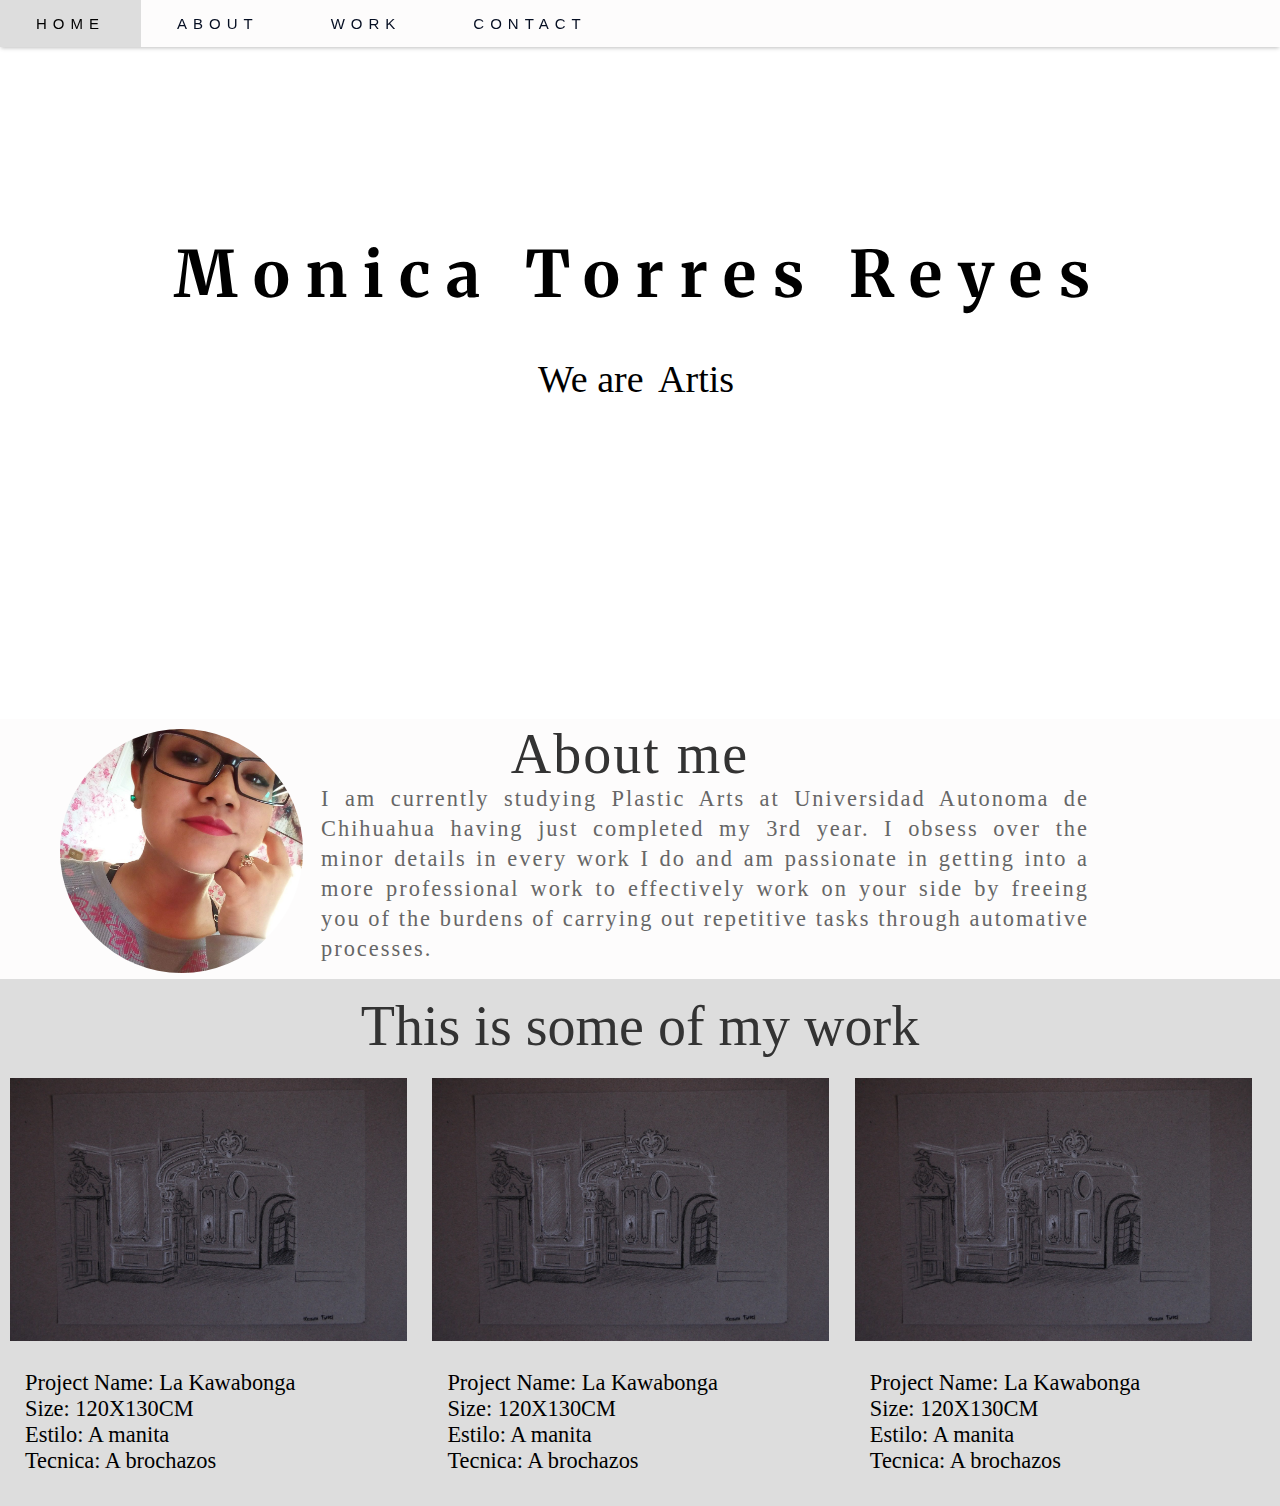
==== index.html @ 69011944 "Add files via upload" ====
<!DOCTYPE html>
<html>
<head>
  <meta charset="UTF-8">
  <title>CSS Grid Website Layout</title>
  <link rel="stylesheet" href="css/style.css">
  <link rel="stylesheet" href="https://cdnjs.cloudflare.com/ajax/libs/font-awesome/4.7.0/css/font-awesome.min.css">
    <link href="https://fonts.googleapis.com/css?family=Merienda" rel="stylesheet">
        
<link href="https://fonts.googleapis.com/css?family=Merriweather" rel="stylesheet">
    
</head>
<body>
  <div class="wrapper">
  	<!-- <div class="logo"><img src="Resources/logo.png"></div>  -->
  	<div class="social">   
      
      <a class="active" href="#home">HOME</a>
      <a href="#About">ABOUT</a>
      <a href="#Work">WORK</a>
      <a href="#Contact">CONTACT</a>
        
        
        
        <!--<a href="#" class="fa fa-facebook"></a>
      	<a href="#" class="fa fa-twitter"></a>
      	<a href="#" class="fa fa-google"></a>
      	<a href="#" class="fa fa-linkedin"></a>
      	<a href="#" class="fa fa-youtube"></a> -->
  	</div>
      
      <div class="banner"> <h1>Monica Torres Reyes</h1>
          
           <div class="textef"><span>We are</span>
<span href="" class="typewrite" data-period="2000" data-type='[ "Artists", "Creators", "People", "The future" ]'>
  <span class="wrap"></span>
  </span>
  </div>
  
  

    <script  src="js/index.js"></script>
          
          
          
          
          
      </div>
      
      <div class="aboutI"> <img class="Mony" src="Resources/ImagenM.jpg"></div>
  	<div class="aboutT"> <div class="headers">About me</div> I am currently studying Plastic Arts at Universidad Autonoma de Chihuahua having just completed my 3rd year. I obsess over the minor details in every work I do and am passionate in getting into a more professional work to effectively work on your side by freeing you of the burdens of carrying out repetitive tasks through automative processes.
  	</div>
      <!--
      <div class="portfolioT"><h2> Portfolio</h2></div>
       <div class="workI"> <img class = "work1" src="work2.jpg"></div>
      <div class="workT"><p>Project Name: La Kawabonga <br/> Size: 120X130CM<br/> Estilo: A manita<br/> Tecnica: A brochazos</p></div>
  	<div class="footer"><h3>Footer</h3></div>  -->
</div>
    
    <div class= "Portfolioo">
    
        <div class= "TitleP">This is some of my work</div>
        <div class="PrimerT"><img src="Resources/Hor1.jpeg">      <p>Project Name: La Kawabonga <br/> Size: 120X130CM<br/> Estilo: A manita<br/> Tecnica: A brochazos</p>     </div>
        
        
        <div class="PrimerT"><img src="Resources/Hor1.jpeg">      <p>Project Name: La Kawabonga <br/> Size: 120X130CM<br/> Estilo: A manita<br/> Tecnica: A brochazos</p>     </div>
        
        
        <div class="PrimerT"><img src="Resources/Hor1.jpeg">      <p>Project Name: La Kawabonga <br/> Size: 120X130CM<br/> Estilo: A manita<br/> Tecnica: A brochazos</p>     </div>
        
    </div>
    
    
    
    
</body>
</html>
---- css/style.css ----
body {
	padding: 0;
	margin: 0;
	font-size: 140%;
}

.wrapper{
    width: 100%;
    background-color: rgba(253, 252, 252, 0.95);
    /* background-color: rgba(248, 244, 244, 0.83); */
    color:#666;
    /*#ECECEC */
}
.logo img{
    padding: 10px 20px;
}
.banner{
    padding: 6em 0 8em 0;
    text-align: center;
    width: 100vw;
    height: 45vh;
    background-image: url("C:/Users/Sandman/Desktop/HTML/CSS Grid Website Starter Files/Resources/mem.png");
    background-repeat: repeat;
    background-size: auto;
    color:#000000;
    background-color:white; 
    
  
	
}
h1{
    display: inline-block;
    margin-top: 100px;
    letter-spacing: 16px;
    font-size: 64px;
	font-family: 'Merriweather', serif;
    text-shadow: 0 2px 4px -1px rgba(0,0,0,0.25);
    

}


.typewrite {
    
    padding-right: 5px;
    padding-left: 5px;
}
.textef {
    text-align: center;
    font-family: Lato;
    font-weight: 500;
    font-size: 38px;
}





/* Navigation BAR*/

.social{
    overflow: hidden;
    position: fixed;
    top:0px;
    width: 100%;
    float:right;
    background-color:rgba(253, 252, 252, 0.95);
    box-shadow: 0 2px 4px -1px rgba(0,0,0,0.25);
    
}

/* Style the links inside the navigation bar */
.social a {
    float: left;
    color: #050e22;
    text-align: center;
    padding: 15px 36px;
    text-decoration: none;
    font-size: 17px;
   
    
    
   font-family: Verdana,sans-serif;
    font-size: 15px;
    letter-spacing: 6px;
    
}

/* Change the color of links on hover */
.social a:hover {
    background-color: #ddd;
    color: black;
}

/* Add a color to the active/current link */
.social a.active {
   ]
    color: white;
}





/*
.fa{
    padding: 10px;
    font-size: 30px;
    width: 20px;
    text-align: center;
    text-decoration: none;
    margin: 10px 2px;
    color: #3E474F;
}
.fa:hover{
    color:#b70202;
    text-decoration: none;
}*/

.headers{
    text-align: center;
    color: #333;
    font-size: 2.5em;
    margin-bottom: 15px;
    margin-top: 10px;
    margin-right: 150px;
    
}

.Mony{
    border-radius: 50%;
    width: 95%;
    margin-left: 60px;
    margin-top: 10px;
   
}
.aboutI{
    align-self:left;
    justify-self:left;
}

img{
    max-width:100%;
}

.aboutT{
    padding-top: 10px;
    padding-bottom: 15px;
    width: 75%;
    margin-left: 65px;
    text-align: justify;
    letter-spacing: 2px;
    line-height: 30px;
   
}

.work1{
    padding-left: 10px;
     width: 95%;
  
}


p{
    text-align: left;
    padding-left: 15px;
    
}

h2{
    text-align: center;
    font-size: 2em;
    
}


.Portfolioo{
  
   background-color: #ddd;
}


 .TitleP {
    color:black;
     text-align: center;
      color: #333;
    font-size: 2.5em;
     padding-top: 15px;
     margin-bottom: 10px;
}

.PrimerT{
    padding: 10px;
    max-width: 31vw;
    display: inline-block;
}



.logo{grid-area:logo; }
.social{grid-area: social;}
.banner{grid-area: banner;}
.aboutI{grid-area: aboutI;}
.aboutT{grid-area: aboutT}
.portfolioT{grid-area: portfolioT;}
.workI{grid-area: workI;}
.workT{grid-area: workT;}
.footer{grid-area: footer;


background-color: #3E474F;
    color:#fff;
    text-align: center;}


.wrapper{
    display: grid;
    grid-template-areas: 
        "logo"
        "social"
        "banner"
        "aboutI"
        "aboutT"
        "portfolioT"
        "workI"
        "workT"
        "footer";
}

@media only screen and (max-width:570px){
    .wrapper{
        grid-template-columns: 20% auto 20% ;
        grid-template-areas: 
        "logo logo logo"
        "social social social"
        "banner banner banner"
        ". aboutI ."
        "aboutT aboutT aboutT"
        ". portfolioT ."
        "workI workT workt"
        "footer footer footer";
    } 
    .Mony{margin: 0;}
}
@media only screen and (min-width:600px){
    .wrapper{
        grid-template-columns: 20% auto 350px;
        grid-template-areas: 
         "logo logo social "
        "banner banner banner"
        "aboutI aboutT aboutT"
        ". portfolioT ."
        "workI workT workT"
        "footer footer footer";
            
    }    
}
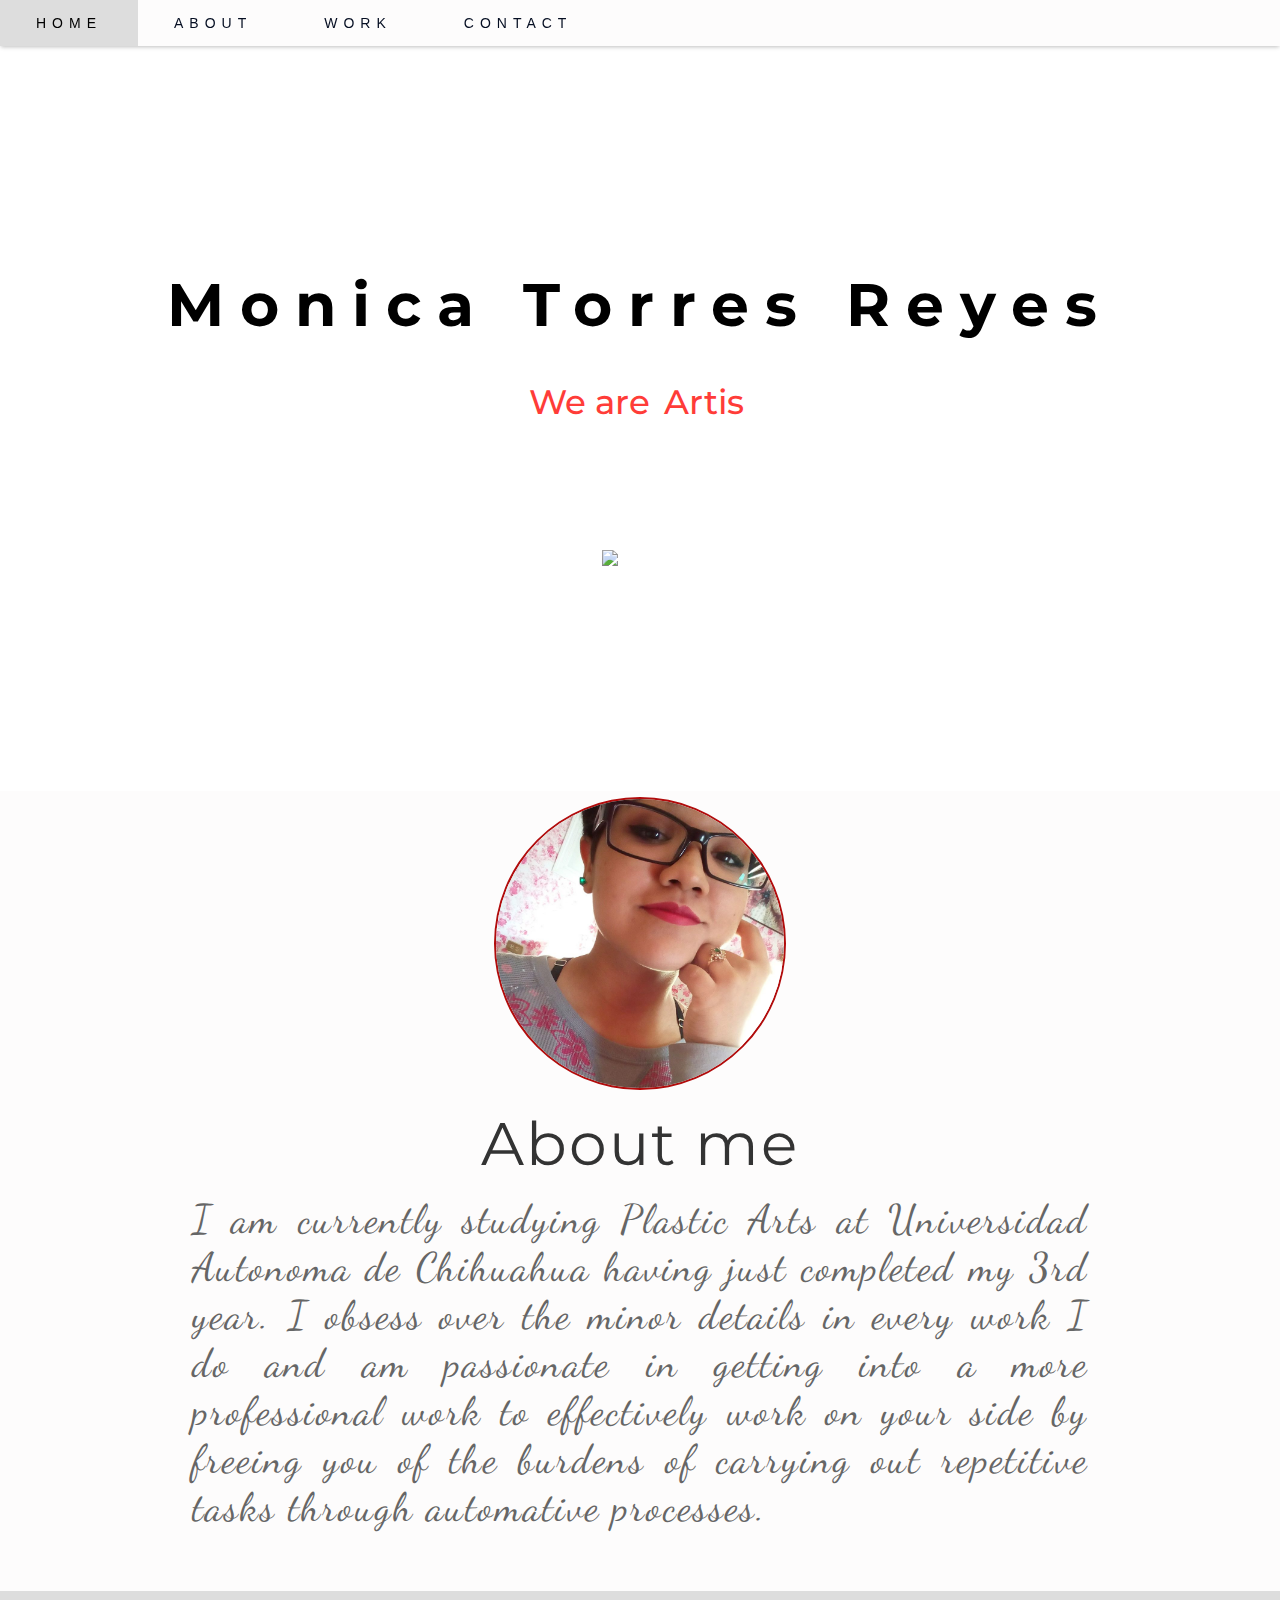
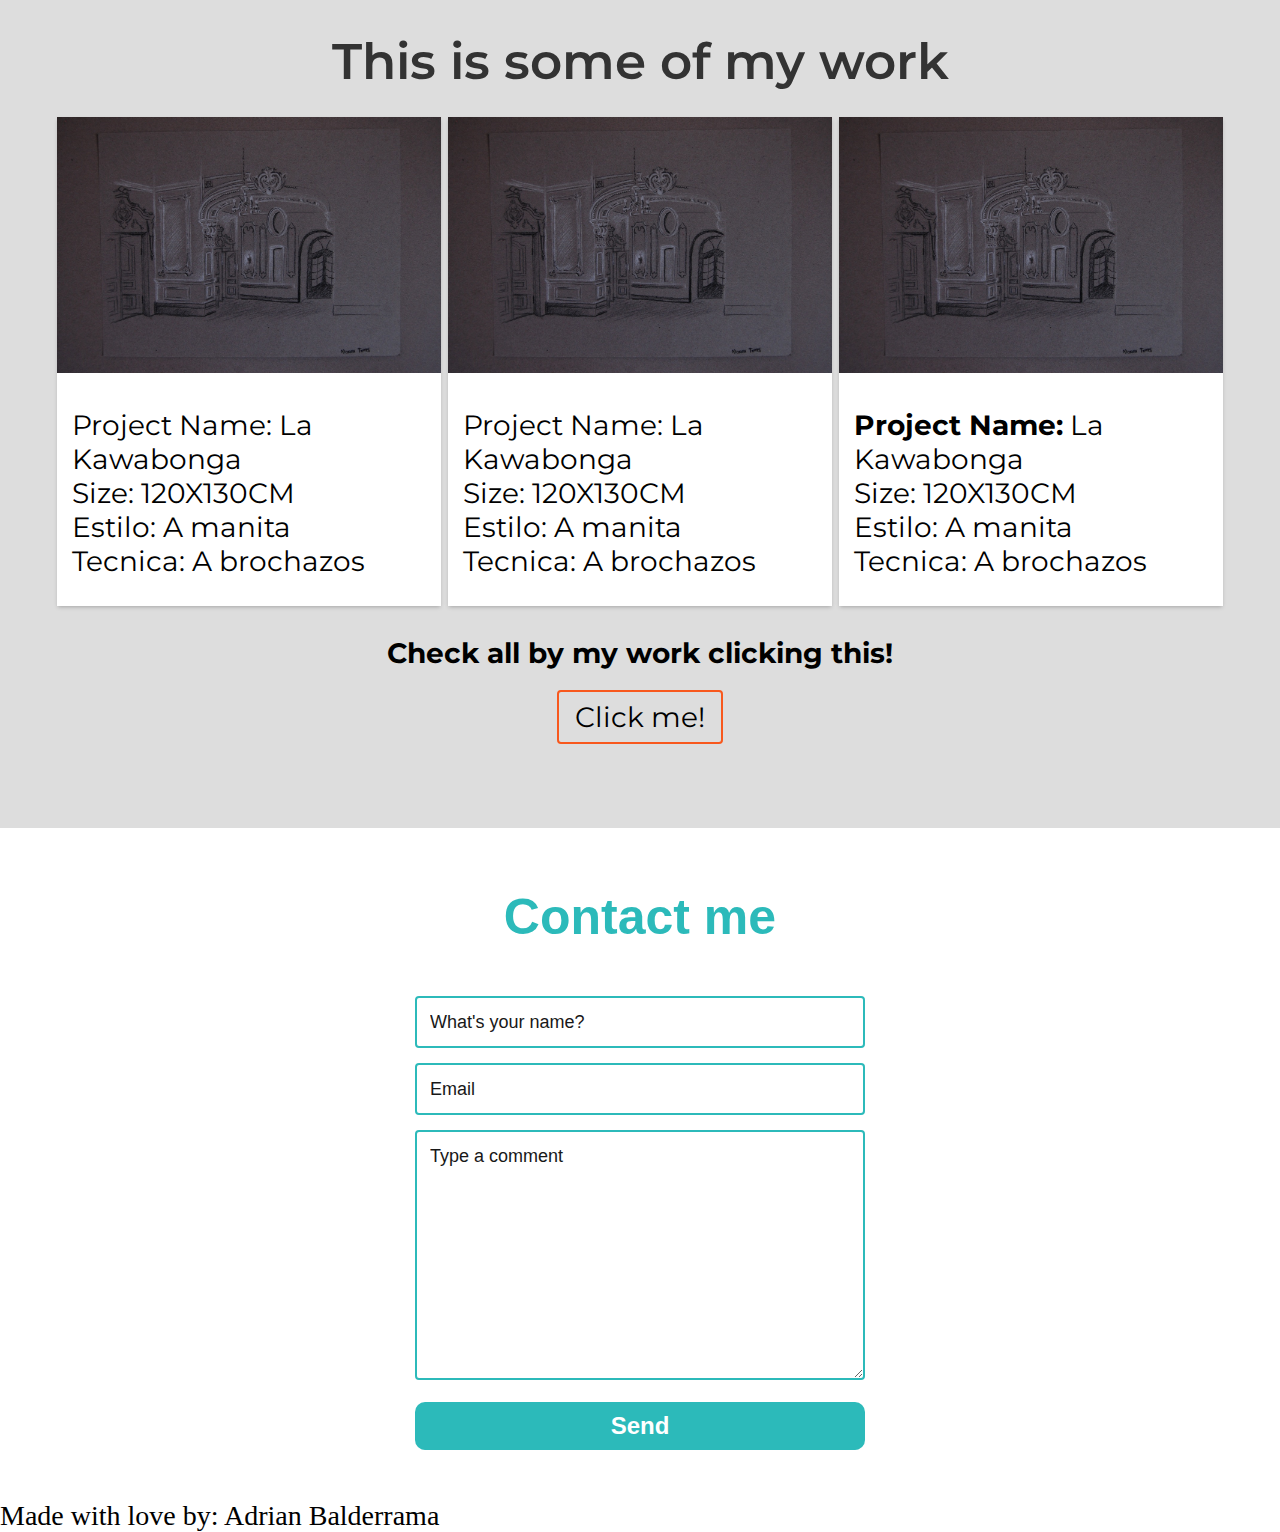
==== commit c4bbde2b: "Add files via upload" ====
--- a/index.html
+++ b/index.html
@@ -2,23 +2,28 @@
 <html>
 <head>
   <meta charset="UTF-8">
+  <meta name="viewport" content="width=device-width, initial-scale=1">
   <title>CSS Grid Website Layout</title>
   <link rel="stylesheet" href="css/style.css">
   <link rel="stylesheet" href="https://cdnjs.cloudflare.com/ajax/libs/font-awesome/4.7.0/css/font-awesome.min.css">
-    <link href="https://fonts.googleapis.com/css?family=Merienda" rel="stylesheet">
-        
-<link href="https://fonts.googleapis.com/css?family=Merriweather" rel="stylesheet">
+  
+    
+    <!-- Fonts -->
+    <link href="https://fonts.googleapis.com/css?family=Dancing+Script|Montserrat" rel="stylesheet">
     
 </head>
 <body>
   <div class="wrapper">
   	<!-- <div class="logo"><img src="Resources/logo.png"></div>  -->
-  	<div class="social">   
+  	<div class="social" >   
       
-      <a class="active" href="#home">HOME</a>
+      <a href="#Home">HOME</a>
       <a href="#About">ABOUT</a>
       <a href="#Work">WORK</a>
       <a href="#Contact">CONTACT</a>
+      
+        
+        
         
         
         
@@ -29,35 +34,32 @@
       	<a href="#" class="fa fa-youtube"></a> -->
   	</div>
       
-      <div class="banner"> <h1>Monica Torres Reyes</h1>
+      <div class="banner" id="Home"> 
+          
+          <h1>Monica Torres Reyes</h1>
           
            <div class="textef"><span>We are</span>
 <span href="" class="typewrite" data-period="2000" data-type='[ "Artists", "Creators", "People", "The future" ]'>
   <span class="wrap"></span>
   </span>
   </div>
-  
-  
 
     <script  src="js/index.js"></script>
           
           
-          
-          
+          <a href="https://www.instagram.com/monyblahblahblah/"><img class ="insticon" src="Resources/InstaIcon.png"></a>          
           
       </div>
       
-      <div class="aboutI"> <img class="Mony" src="Resources/ImagenM.jpg"></div>
+      <div class=About id= "About">
+      <div class="aboutI" i> <img class="Mony" src="Resources/ImagenM.jpg"></div>
   	<div class="aboutT"> <div class="headers">About me</div> I am currently studying Plastic Arts at Universidad Autonoma de Chihuahua having just completed my 3rd year. I obsess over the minor details in every work I do and am passionate in getting into a more professional work to effectively work on your side by freeing you of the burdens of carrying out repetitive tasks through automative processes.
   	</div>
-      <!--
-      <div class="portfolioT"><h2> Portfolio</h2></div>
-       <div class="workI"> <img class = "work1" src="work2.jpg"></div>
-      <div class="workT"><p>Project Name: La Kawabonga <br/> Size: 120X130CM<br/> Estilo: A manita<br/> Tecnica: A brochazos</p></div>
-  	<div class="footer"><h3>Footer</h3></div>  -->
-</div>
-    
-    <div class= "Portfolioo">
+        </div>  
+          
+</div> <!-- END OF WRAPPER -->
+    <!--PORTFOLIO SECTION-->
+    <div class= "Portfolioo" id= Work>
     
         <div class= "TitleP">This is some of my work</div>
         <div class="PrimerT"><img src="Resources/Hor1.jpeg">      <p>Project Name: La Kawabonga <br/> Size: 120X130CM<br/> Estilo: A manita<br/> Tecnica: A brochazos</p>     </div>
@@ -66,12 +68,30 @@
         <div class="PrimerT"><img src="Resources/Hor1.jpeg">      <p>Project Name: La Kawabonga <br/> Size: 120X130CM<br/> Estilo: A manita<br/> Tecnica: A brochazos</p>     </div>
         
         
-        <div class="PrimerT"><img src="Resources/Hor1.jpeg">      <p>Project Name: La Kawabonga <br/> Size: 120X130CM<br/> Estilo: A manita<br/> Tecnica: A brochazos</p>     </div>
+        <div class="PrimerT"><img src="Resources/Hor1.jpeg">      <p><strong>Project Name:</strong> La Kawabonga <br/> Size: 120X130CM<br/> Estilo: A manita<br/> Tecnica: A brochazos</p>     </div>
+        
+        <div class="See"> <strong>Check all by my work clicking this!</strong></div>
+        <a class="button1">Click me!</a>
+        <br><br><br>
         
     </div>
     
+   
+    <!-- END OF PORTFOLIO SECTION -->
     
+    <!-- CONTACT SECTION -->
+    <section id= "Contact">
+    <h3>Contact me</h3>
+<form action="mailto:mail@mail.com" method="GET" enctype="text/plain" style="max-width:450px; margin:50px auto;"><input name="name" type="text" class="f-input" placeholder="What's your name?">     <input name="email" type="text" class="f-input" placeholder="Email">  <textarea name="text" class="f-input" placeholder="Type a comment "></textarea>
+<button type="button" value="Send">Send</button>
+</form>
+    </section>
+    
+    <!-- END OF CONTACT SECTION-->
     
     
 </body>
+    
+    <footer> Made with love by: Adrian Balderrama </footer>
+    
 </html>--- a/css/style.css
+++ b/css/style.css
@@ -1,11 +1,18 @@
+html {
+  font-size: 20px;
+    height: 100%;
+    width: 100%;
+}
+
 body {
 	padding: 0;
 	margin: 0;
 	font-size: 140%;
+  
 }
 
 .wrapper{
-    width: 100%;
+    max-width: 100%;
     background-color: rgba(253, 252, 252, 0.95);
     /* background-color: rgba(248, 244, 244, 0.83); */
     color:#666;
@@ -14,11 +21,32 @@
 .logo img{
     padding: 10px 20px;
 }
+
+
+/*Insta Icon */
+.insticon{
+    max-width:5%;
+    min-width: 77px;
+    color: black;
+    margin-top: 10%;
+}
+
+
+
+
+
+
+
+/*Insta Icon End*/
+
+
+
 .banner{
+    
     padding: 6em 0 8em 0;
     text-align: center;
-    width: 100vw;
-    height: 45vh;
+    max-width: 100%;
+    height: 50%;
     background-image: url("C:/Users/Sandman/Desktop/HTML/CSS Grid Website Starter Files/Resources/mem.png");
     background-repeat: repeat;
     background-size: auto;
@@ -28,20 +56,23 @@
   
 	
 }
+
+
+
 h1{
     display: inline-block;
     margin-top: 100px;
     letter-spacing: 16px;
-    font-size: 64px;
-	font-family: 'Merriweather', serif;
+    font-size: 3rem;
+	font-family: 'Montserrat', sans-serif;
     text-shadow: 0 2px 4px -1px rgba(0,0,0,0.25);
-    
-
-}
-
+    color: black;
+    
+
+}
 
 .typewrite {
-    
+    font-family: 'Montserrat', sans-serif;
     padding-right: 5px;
     padding-left: 5px;
 }
@@ -49,7 +80,9 @@
     text-align: center;
     font-family: Lato;
     font-weight: 500;
-    font-size: 38px;
+    font-size: 1.2em;
+    color: #FF3C38;
+    font-family: 'Montserrat', sans-serif;
 }
 
 
@@ -57,11 +90,15 @@
 
 
 /* Navigation BAR*/
+
+
+
 
 .social{
     overflow: hidden;
     position: fixed;
     top:0px;
+    max-height: 50px;
     width: 100%;
     float:right;
     background-color:rgba(253, 252, 252, 0.95);
@@ -76,12 +113,12 @@
     text-align: center;
     padding: 15px 36px;
     text-decoration: none;
-    font-size: 17px;
+    font-size: 1rem;
    
     
     
    font-family: Verdana,sans-serif;
-    font-size: 15px;
+    font-size: 0.7rem;
     letter-spacing: 6px;
     
 }
@@ -93,10 +130,7 @@
 }
 
 /* Add a color to the active/current link */
-.social a.active {
-   ]
-    color: white;
-}
+
 
 
 
@@ -117,40 +151,65 @@
     text-decoration: none;
 }*/
 
-.headers{
-    text-align: center;
-    color: #333;
-    font-size: 2.5em;
-    margin-bottom: 15px;
-    margin-top: 10px;
-    margin-right: 150px;
-    
+
+/* NAV BAR ENDS*/
+
+
+
+
+
+
+
+
+.About{
+    height: 70%;
+    width: 100%;
+    text-align: center;
+    display: block;
 }
 
 .Mony{
     border-radius: 50%;
-    width: 95%;
-    margin-left: 60px;
-    margin-top: 10px;
-   
-}
+    border: 2px solid;
+    border-color: #b10c0c;
+    max-width: 30%;
+    min-width: 200px;
+  
+}
+
+
 .aboutI{
     align-self:left;
     justify-self:left;
+    display: inline-block;
+    
 }
 
 img{
     max-width:100%;
 }
 
+.headers{
+    text-align: center;
+    color: #333;
+    font-size: 3rem;
+    margin-bottom: 15px;
+    margin-top: 10px;
+    font-family: 'Montserrat', sans-serif;
+    
+}
+
+
 .aboutT{
-    padding-top: 10px;
-    padding-bottom: 15px;
-    width: 75%;
-    margin-left: 65px;
+    
+    
+    max-width: 70%;
     text-align: justify;
     letter-spacing: 2px;
-    line-height: 30px;
+    font-size: 2rem;
+    display: inline-block;
+    margin-bottom: 60px;
+    font-family: 'Dancing Script', cursive;
    
 }
 
@@ -164,47 +223,179 @@
 p{
     text-align: left;
     padding-left: 15px;
-    
-}
+    font-family: 'Montserrat', sans-serif;
+    
+}
+
+
+
+
+/* Button effect */
+
+.See{
+     margin-top:30px;
+     text-align: center;
+    font-family: 'Montserrat', sans-serif;
+}
+
+.button1 {
+    display: inline-block;
+  padding: 8px 16px;
+  border-radius: 4px;
+  cursor: pointer;
+  border: 2px solid #f8581d;
+  color: #000000; 
+  margin-bottom: 100px;
+    margin:20px auto;
+    font-family: 'Montserrat', sans-serif;
+    
+}
+
+
+
+
+
+.button1:hover {
+  background-position: 0;
+  font-size: 1.5rem;
+
+  color: orangeRed; /*For IE*/
+}
+
+
+
+
+
+
+/*End of Button efect*/
+
+
+
+
+
+
 
 h2{
     text-align: center;
-    font-size: 2em;
+    font-size: 2rem;
+    
     
 }
 
 
 .Portfolioo{
+   width: 100%;
+   text-align: center;
+   background-color: #ddd;
+    
+}
+
+
+ .TitleP {
+     color:black;
+     text-align: center;
+     color: #333;
+     font-size: 2.5rem;
+     padding-top: 40px;
+     margin-bottom: 25px;
+     font-family: 'Montserrat', sans-serif;
+     font-weight: 600;
+     display: block;
+     
+}
+
+.PrimerT{
+    padding: 0px;
+    max-width: 30%;
+    box-shadow: 0 2px 4px -1px rgba(0,0,0,0.25);
+    background-color: white;
+    display: inline-block;
+    margin:auto;
+    min-width: 300px;
+}
+
+
+/* CONTACT FORM*/
+
+
+h3 {
+  font-size:2.5rem;
+  color: #2cbaba;
+  padding-top:10px;
+  text-align: center;
+  font-family: Helvetica, Arial, sans-serif;
+}
+
+
+.f-input::placeholder {
+  color:black;
+  opacity:0.9;
+}
+
+.f-input {
+  background-color: transparent;
+  border:2px solid #2cbaba;
+  transition: all 0.3s;
+  padding: 13px;
+  margin-bottom: 15px;
+  width:100%;
+  box-sizing: border-box;
+   color:black;
+  font-family: Helvetica, Arial, sans-serif;
+  font-weight:500;
+  font-size: 18px;
+  border-radius: 4px;
+  line-height: 22px;
+  text-align:left;
+}
+
+.f-input:focus { 
+  border:2px solid #3a3939; }
+
+textarea {
+  height: 250px;
+  line-height: 150%;
+  resize:vertical;
+}
+
+button {
+  max-width:450px;
+   font-family: Arial, Helvetica, sans-serif;
+  width: 100%;
+  background:#2cbaba;
+  border-radius:10px;
+  border:0;
+  cursor:pointer;
+  color:white;
+  font-size:24px;
+  padding-top:10px;
+  padding-bottom:10px;
+text-align:center;
+  transition: all 0.3s;
+  font-weight:600; 
+}
+button:hover {
   
-   background-color: #ddd;
-}
-
-
- .TitleP {
-    color:black;
-     text-align: center;
-      color: #333;
-    font-size: 2.5em;
-     padding-top: 15px;
-     margin-bottom: 10px;
-}
-
-.PrimerT{
-    padding: 10px;
-    max-width: 31vw;
-    display: inline-block;
-}
-
-
-
+ background:#f70bb7; 
+}
+
+
+
+
+/* END OF CONTACT FORM CSS*/
+
+
+
+.banner{grid-area: banner;}
 .logo{grid-area:logo; }
 .social{grid-area: social;}
 .banner{grid-area: banner;}
+.About{grid-area: About;}
+/*.aboutI{grid-area: aboutI;}*/
+/*.aboutT{grid-area: aboutT}*/
+.Portfolioo{grid-area:Portfolioo;}
 .aboutI{grid-area: aboutI;}
-.aboutT{grid-area: aboutT}
-.portfolioT{grid-area: portfolioT;}
-.workI{grid-area: workI;}
-.workT{grid-area: workT;}
+.aboutT{grid-area: aboutT;}
 .footer{grid-area: footer;
 
 
@@ -216,42 +407,83 @@
 .wrapper{
     display: grid;
     grid-template-areas: 
-        "logo"
         "social"
         "banner"
+        "About"
         "aboutI"
         "aboutT"
-        "portfolioT"
-        "workI"
-        "workT"
+       /* "aboutI"*/
+      /*  "aboutT"*/
+        "Portfolioo"
         "footer";
 }
 
-@media only screen and (max-width:570px){
+@media only screen and (max-width:580px){
     .wrapper{
         grid-template-columns: 20% auto 20% ;
         grid-template-areas: 
-        "logo logo logo"
         "social social social"
         "banner banner banner"
-        ". aboutI ."
-        "aboutT aboutT aboutT"
-        ". portfolioT ."
-        "workI workT workt"
+        "About About About"
+        /*   ". aboutI ."
+        "aboutT aboutT aboutT"*/
+        "aboutI aboutI aboutT"
+        ". Portfolioo."
         "footer footer footer";
     } 
-    .Mony{margin: 0;}
-}
+    
+    
+    
+    .social a {
+    
+    padding: 15px 4px;
+    
+    
+   
+   
+    
+    
+    
+}
+    
+    
+   .aboutT{
+    
+    
+    max-width: 70%;
+    text-align: center;
+    letter-spacing: 1px;
+    font-size: 1.1rem;
+    
+    display: inline-block;
+    margin-bottom: 60px;
+    font-family: 'Dancing Script', cursive;
+   
+}
+ 
+    
+    .PrimerT{
+        margin-top:1em;
+        font-size: 1rem;
+    }
+    
+}
+
 @media only screen and (min-width:600px){
     .wrapper{
-        grid-template-columns: 20% auto 350px;
+        grid-template-columns: 20% auto 20%;
         grid-template-areas: 
-         "logo logo social "
+        "social social social "
         "banner banner banner"
-        "aboutI aboutT aboutT"
-        ". portfolioT ."
-        "workI workT workT"
+        "About About About"
+        ".  Portfolioo . "
         "footer footer footer";
             
     }    
 } 
+/*MODIFIED THING:
+
+"aboutI aboutT aboutT" NOW about about about
+
+
+*/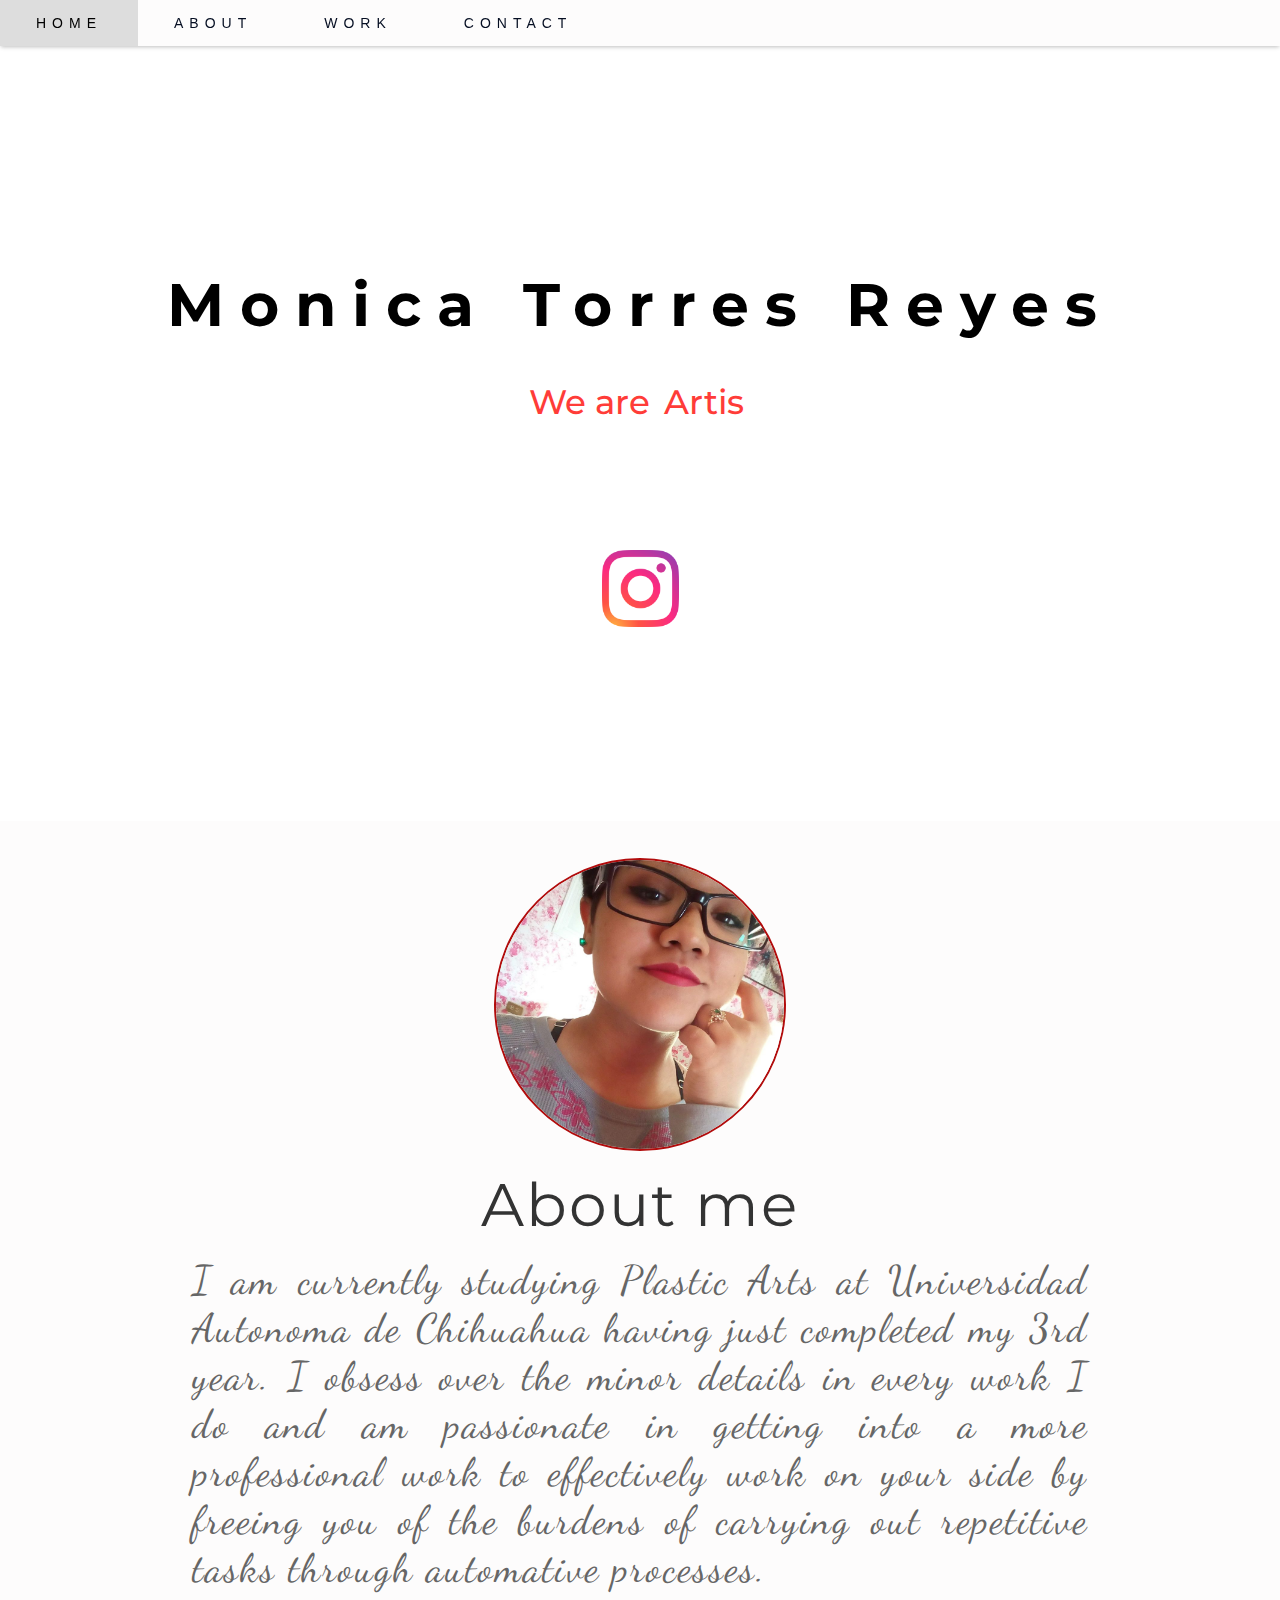
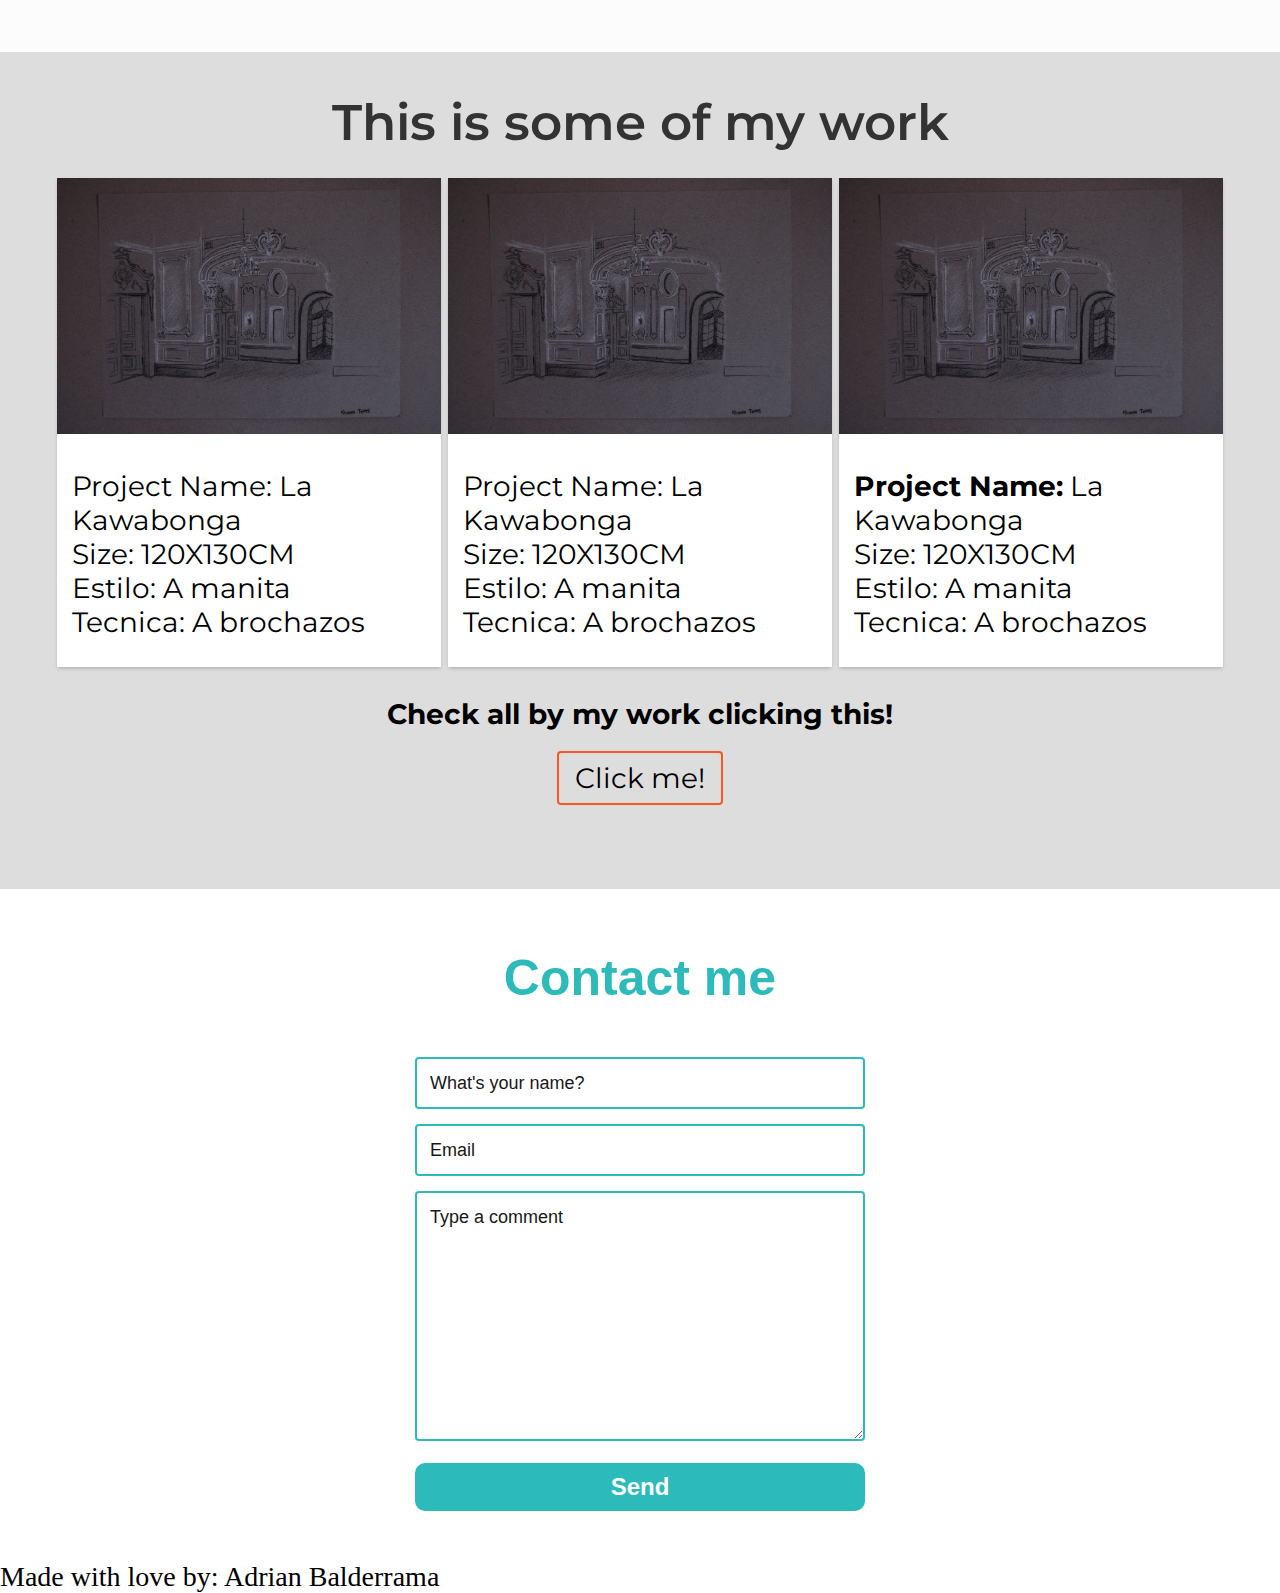
==== commit 5643cd46: "Update index.html" ====
--- a/index.html
+++ b/index.html
@@ -25,7 +25,7 @@
         
         
         
-        
+     
         
         <!--<a href="#" class="fa fa-facebook"></a>
       	<a href="#" class="fa fa-twitter"></a>
@@ -47,7 +47,7 @@
     <script  src="js/index.js"></script>
           
           
-          <a href="https://www.instagram.com/monyblahblahblah/"><img class ="insticon" src="Resources/InstaIcon.png"></a>          
+          <a href="https://www.instagram.com/monyblahblahblah/"><img class ="insticon" src="InstaIcon.png"></a>          
           
       </div>
       
@@ -94,4 +94,4 @@
     
     <footer> Made with love by: Adrian Balderrama </footer>
     
-</html>+</html>
--- a/css/style.css
+++ b/css/style.css
@@ -47,7 +47,7 @@
     text-align: center;
     max-width: 100%;
     height: 50%;
-    background-image: url("C:/Users/Sandman/Desktop/HTML/CSS Grid Website Starter Files/Resources/mem.png");
+    background-image: url("Resources/mem.png");
     background-repeat: repeat;
     background-size: auto;
     color:#000000;
@@ -486,4 +486,4 @@
 "aboutI aboutT aboutT" NOW about about about
 
 
-*/+*/
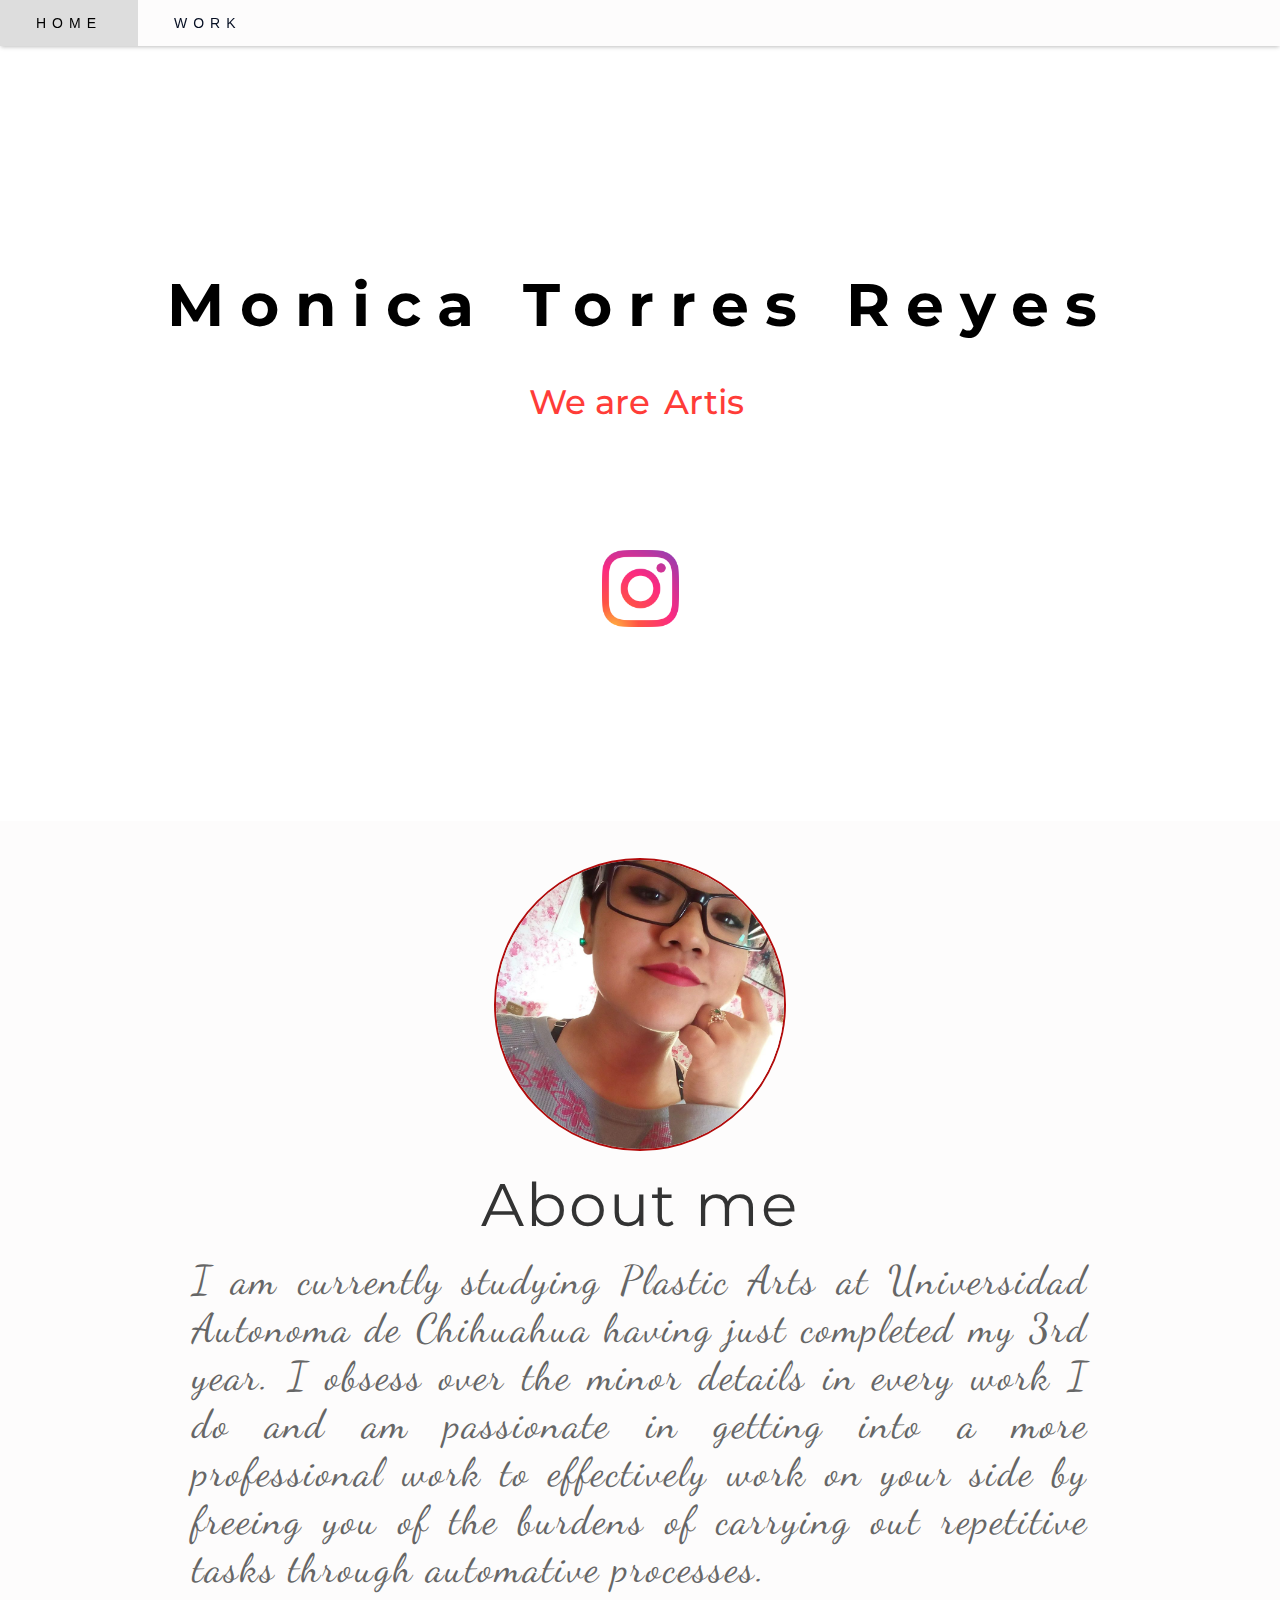
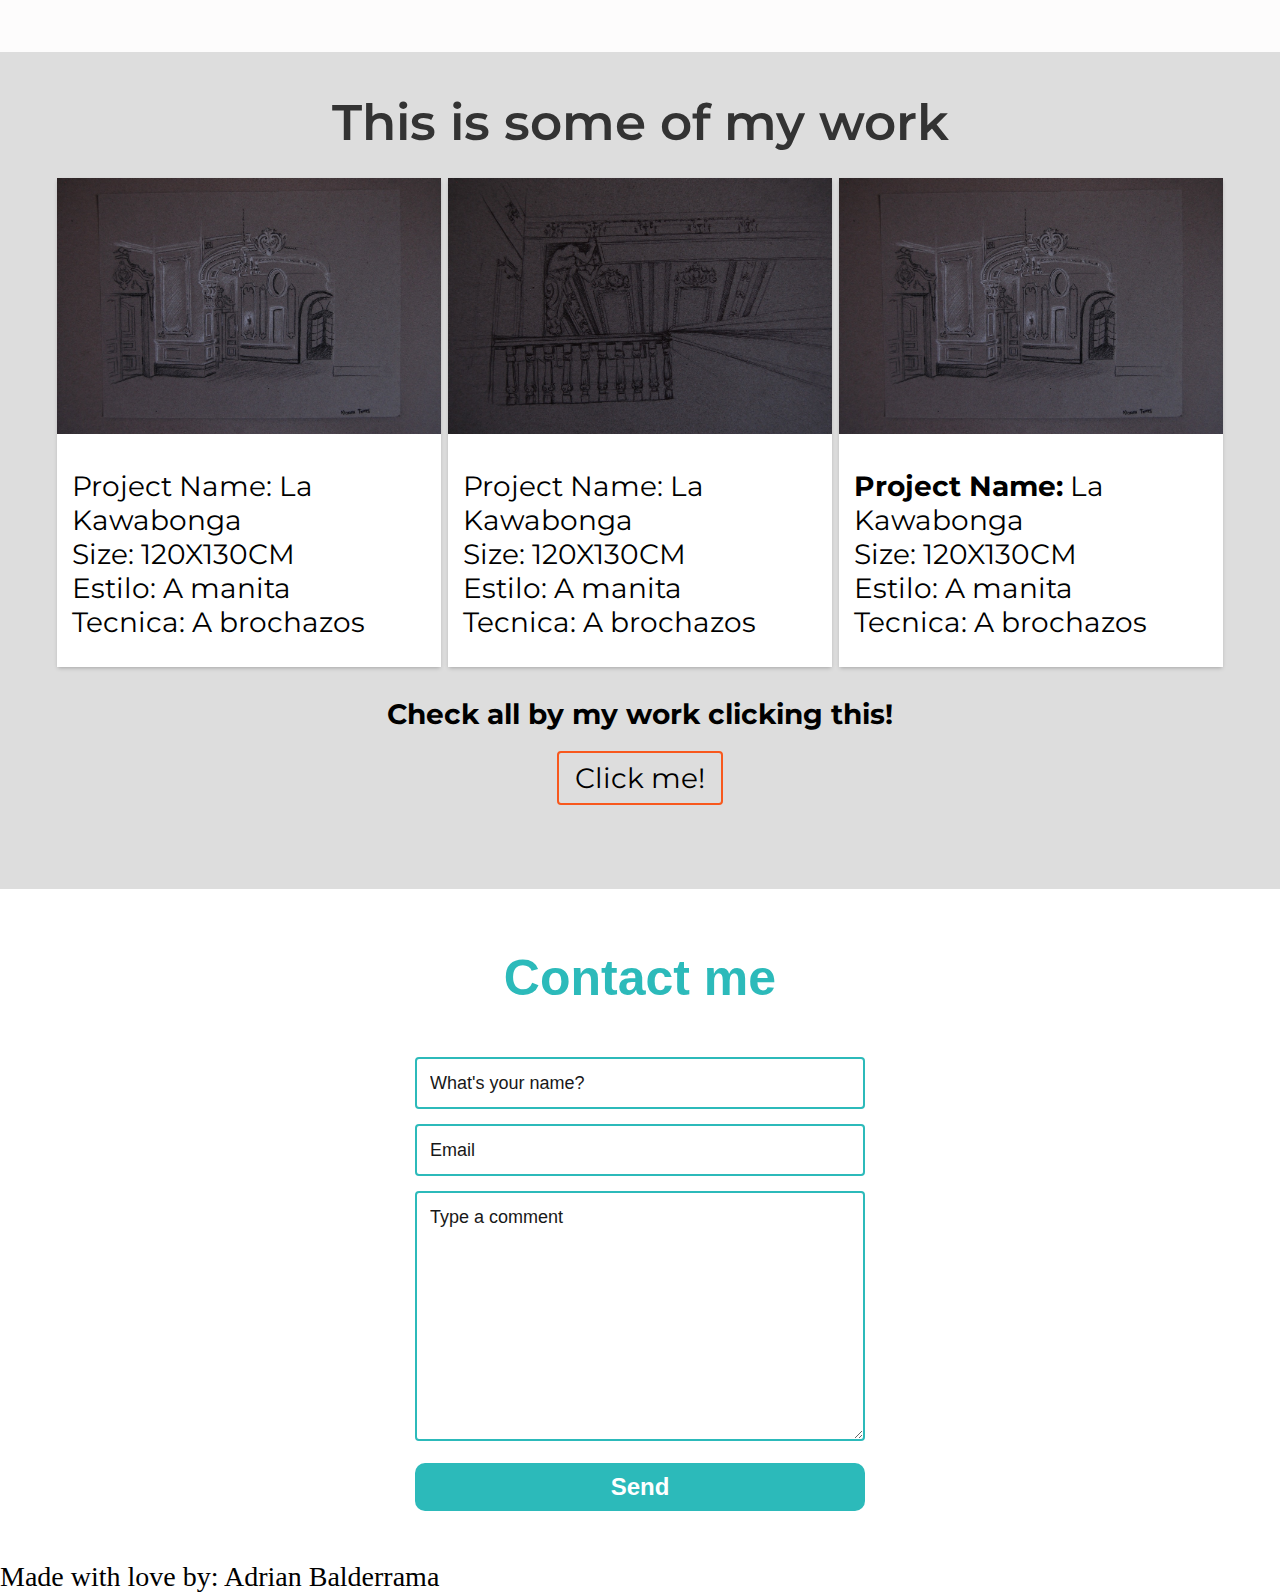
==== commit cbaf6c95: "Add files via upload" ====
--- a/index.html
+++ b/index.html
@@ -3,13 +3,18 @@
 <head>
   <meta charset="UTF-8">
   <meta name="viewport" content="width=device-width, initial-scale=1">
-  <title>CSS Grid Website Layout</title>
+  <title>Monica Torres Artist Website</title>
   <link rel="stylesheet" href="css/style.css">
   <link rel="stylesheet" href="https://cdnjs.cloudflare.com/ajax/libs/font-awesome/4.7.0/css/font-awesome.min.css">
   
     
     <!-- Fonts -->
     <link href="https://fonts.googleapis.com/css?family=Dancing+Script|Montserrat" rel="stylesheet">
+    
+    
+    <!--fancybox -->
+    <link rel="stylesheet" type="text/css" href="fancybox-master/dist/jquery.fancybox.min.css">
+    
     
 </head>
 <body>
@@ -18,14 +23,13 @@
   	<div class="social" >   
       
       <a href="#Home">HOME</a>
-      <a href="#About">ABOUT</a>
-      <a href="#Work">WORK</a>
-      <a href="#Contact">CONTACT</a>
+      <a href="C:/Users/Sandman/Desktop/HTML/css-column-image-grid/index.html">WORK</a>
+     
       
         
         
         
-     
+        
         
         <!--<a href="#" class="fa fa-facebook"></a>
       	<a href="#" class="fa fa-twitter"></a>
@@ -47,7 +51,7 @@
     <script  src="js/index.js"></script>
           
           
-          <a href="https://www.instagram.com/monyblahblahblah/"><img class ="insticon" src="InstaIcon.png"></a>          
+          <a href="https://www.instagram.com/monyblahblahblah/"><img class ="insticon" src="Resources/InstaIcon.png"></a>          
           
       </div>
       
@@ -62,13 +66,13 @@
     <div class= "Portfolioo" id= Work>
     
         <div class= "TitleP">This is some of my work</div>
-        <div class="PrimerT"><img src="Resources/Hor1.jpeg">      <p>Project Name: La Kawabonga <br/> Size: 120X130CM<br/> Estilo: A manita<br/> Tecnica: A brochazos</p>     </div>
+        <div class="PrimerT"><a data-fancybox="gallery" href="Resources/Hor1.jpeg"><img src="Resources/Hor1.jpeg"></a><p>Project Name: La Kawabonga <br/> Size: 120X130CM<br/> Estilo: A manita<br/> Tecnica: A brochazos</p>     </div>
         
         
-        <div class="PrimerT"><img src="Resources/Hor1.jpeg">      <p>Project Name: La Kawabonga <br/> Size: 120X130CM<br/> Estilo: A manita<br/> Tecnica: A brochazos</p>     </div>
+        <div class="PrimerT"><a data-fancybox="gallery" href="Resources/Hor2.jpeg"><img src="Resources/Hor2.jpeg"> </a><p>Project Name: La Kawabonga <br/> Size: 120X130CM<br/> Estilo: A manita<br/> Tecnica: A brochazos</p>     </div>
         
         
-        <div class="PrimerT"><img src="Resources/Hor1.jpeg">      <p><strong>Project Name:</strong> La Kawabonga <br/> Size: 120X130CM<br/> Estilo: A manita<br/> Tecnica: A brochazos</p>     </div>
+        <div class="PrimerT"><a data-fancybox="gallery" href="Resources/Hor1.jpeg"><img src="Resources/Hor1.jpeg"> </a>  <p><strong>Project Name:</strong> La Kawabonga <br/> Size: 120X130CM<br/> Estilo: A manita<br/> Tecnica: A brochazos</p>     </div>
         
         <div class="See"> <strong>Check all by my work clicking this!</strong></div>
         <a class="button1">Click me!</a>
@@ -89,9 +93,14 @@
     
     <!-- END OF CONTACT SECTION-->
     
+    <!-- FANCY BOX JS-->
+    
+    <script src="https://code.jquery.com/jquery-3.2.1.min.js"></script>
+	<script src="fancybox-master/dist/jquery.fancybox.min.js"></script>
+    
+    
     
 </body>
-    
     <footer> Made with love by: Adrian Balderrama </footer>
     
-</html>
+</html>--- a/css/style.css
+++ b/css/style.css
@@ -32,10 +32,18 @@
 }
 
 
-
-
-
-
+/* IN CASE OF NOT NEEDED DELETE
+.PrimerT {
+    transition:transform 0.25s ease;
+}
+
+.PrimerT:hover {
+    -webkit-transform:scale(1.5);
+    transform:scale(1.5);
+}
+
+
+*/
 
 /*Insta Icon End*/
 
@@ -47,7 +55,7 @@
     text-align: center;
     max-width: 100%;
     height: 50%;
-    background-image: url("Resources/mem.png");
+    background-image: url("C:/Users/Sandman/Desktop/HTML/CSS Grid Website Starter Files/Resources/mem.png");
     background-repeat: repeat;
     background-size: auto;
     color:#000000;
@@ -113,11 +121,7 @@
     text-align: center;
     padding: 15px 36px;
     text-decoration: none;
-    font-size: 1rem;
-   
-    
-    
-   font-family: Verdana,sans-serif;
+    font-family: Verdana,sans-serif;
     font-size: 0.7rem;
     letter-spacing: 6px;
     
@@ -129,33 +133,9 @@
     color: black;
 }
 
-/* Add a color to the active/current link */
-
-
-
-
-
-
-/*
-.fa{
-    padding: 10px;
-    font-size: 30px;
-    width: 20px;
-    text-align: center;
-    text-decoration: none;
-    margin: 10px 2px;
-    color: #3E474F;
-}
-.fa:hover{
-    color:#b70202;
-    text-decoration: none;
-}*/
 
 
 /* NAV BAR ENDS*/
-
-
-
 
 
 
@@ -486,4 +466,4 @@
 "aboutI aboutT aboutT" NOW about about about
 
 
-*/
+*/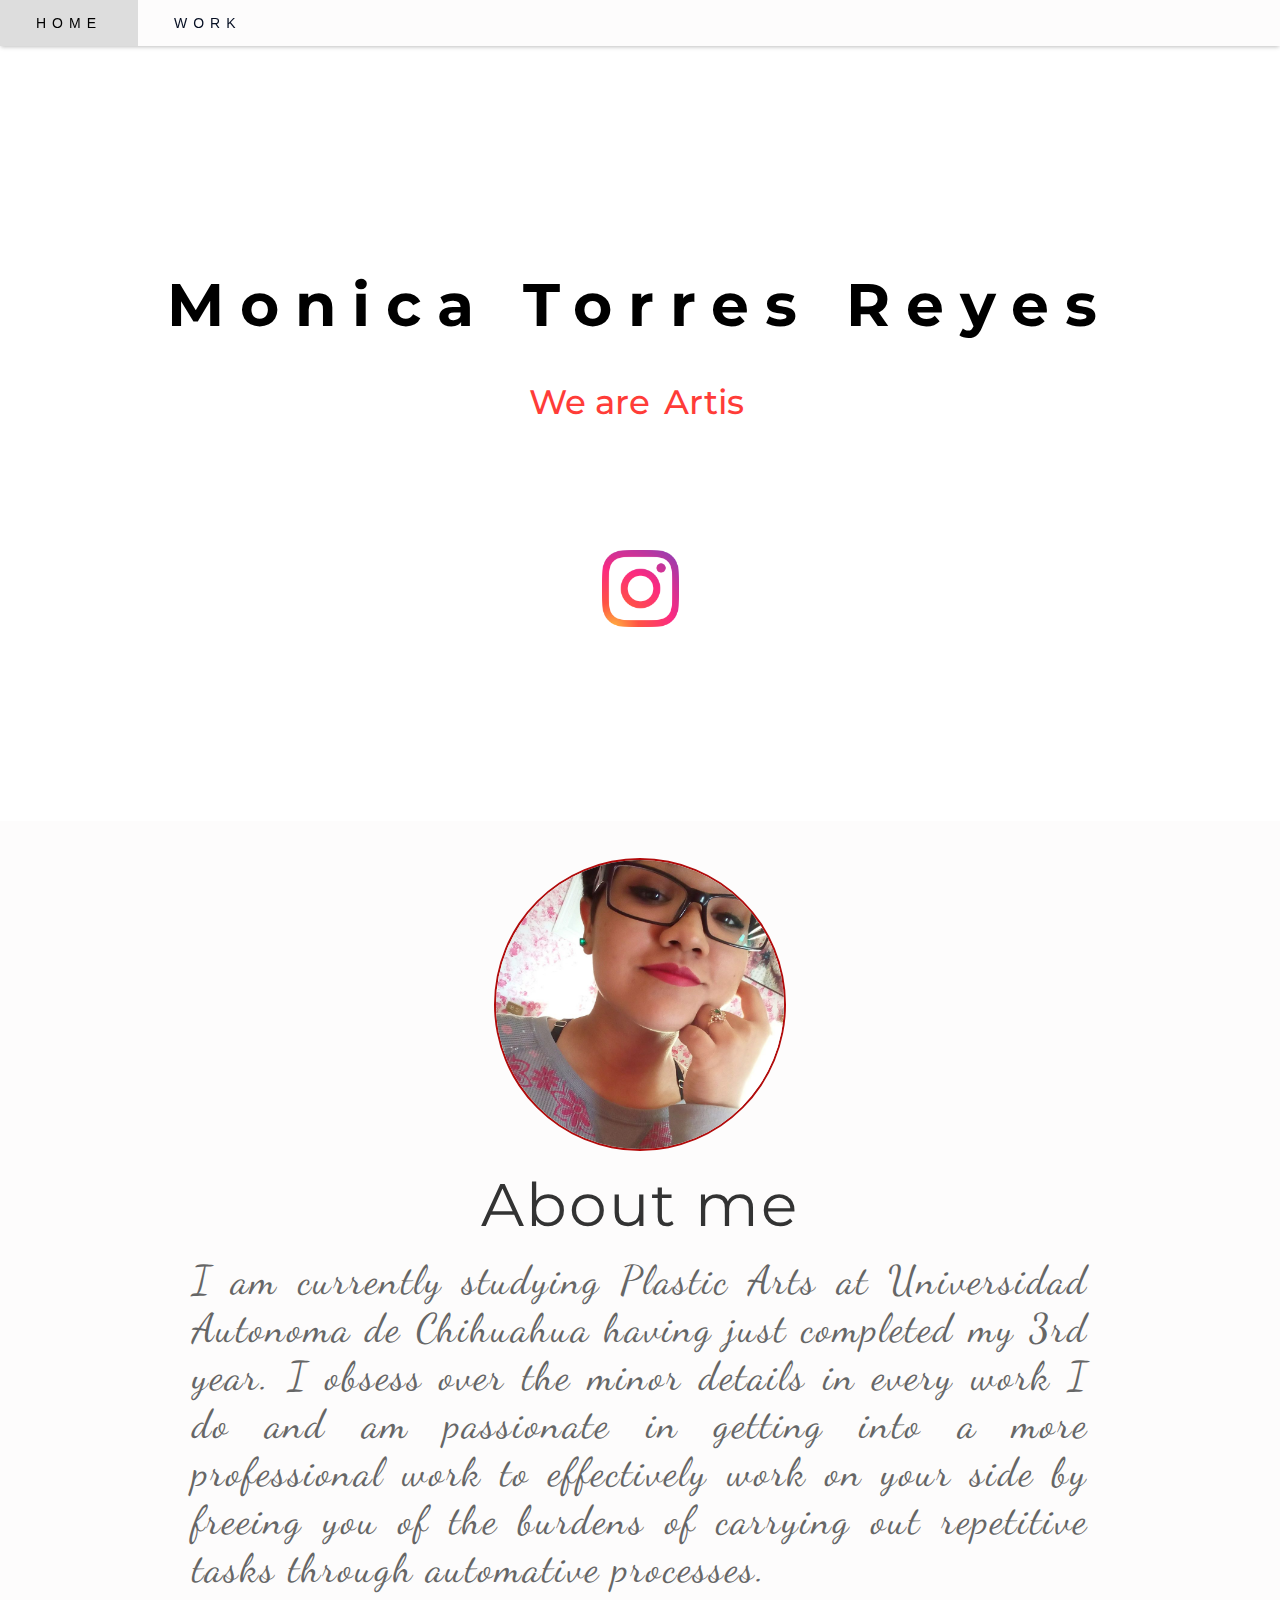
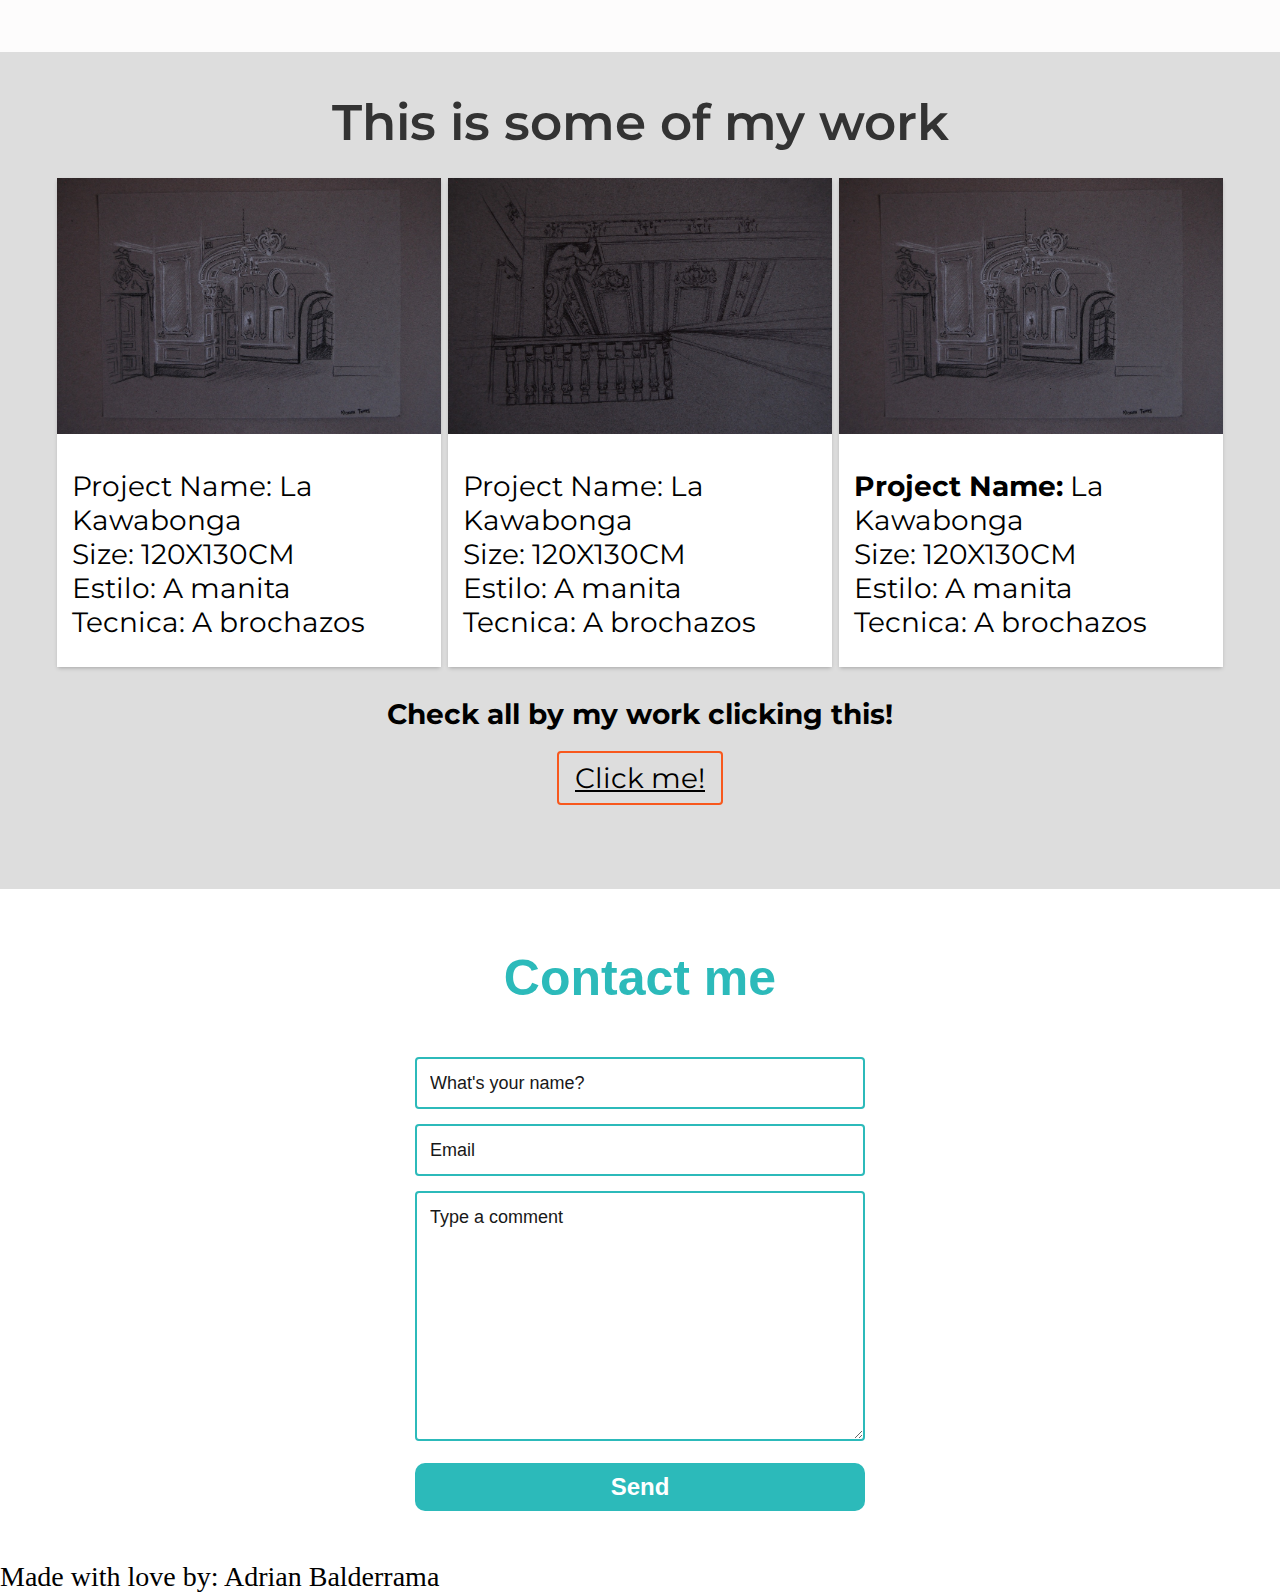
==== commit 7703978a: "Update index.html" ====
--- a/index.html
+++ b/index.html
@@ -23,7 +23,7 @@
   	<div class="social" >   
       
       <a href="#Home">HOME</a>
-      <a href="C:/Users/Sandman/Desktop/HTML/css-column-image-grid/index.html">WORK</a>
+      <a href="worksection/index.html">WORK</a>
      
       
         
@@ -75,7 +75,7 @@
         <div class="PrimerT"><a data-fancybox="gallery" href="Resources/Hor1.jpeg"><img src="Resources/Hor1.jpeg"> </a>  <p><strong>Project Name:</strong> La Kawabonga <br/> Size: 120X130CM<br/> Estilo: A manita<br/> Tecnica: A brochazos</p>     </div>
         
         <div class="See"> <strong>Check all by my work clicking this!</strong></div>
-        <a class="button1">Click me!</a>
+        <a class="button1" href="worksection/index.html" >Click me!</a>
         <br><br><br>
         
     </div>
@@ -103,4 +103,4 @@
 </body>
     <footer> Made with love by: Adrian Balderrama </footer>
     
-</html>+</html>
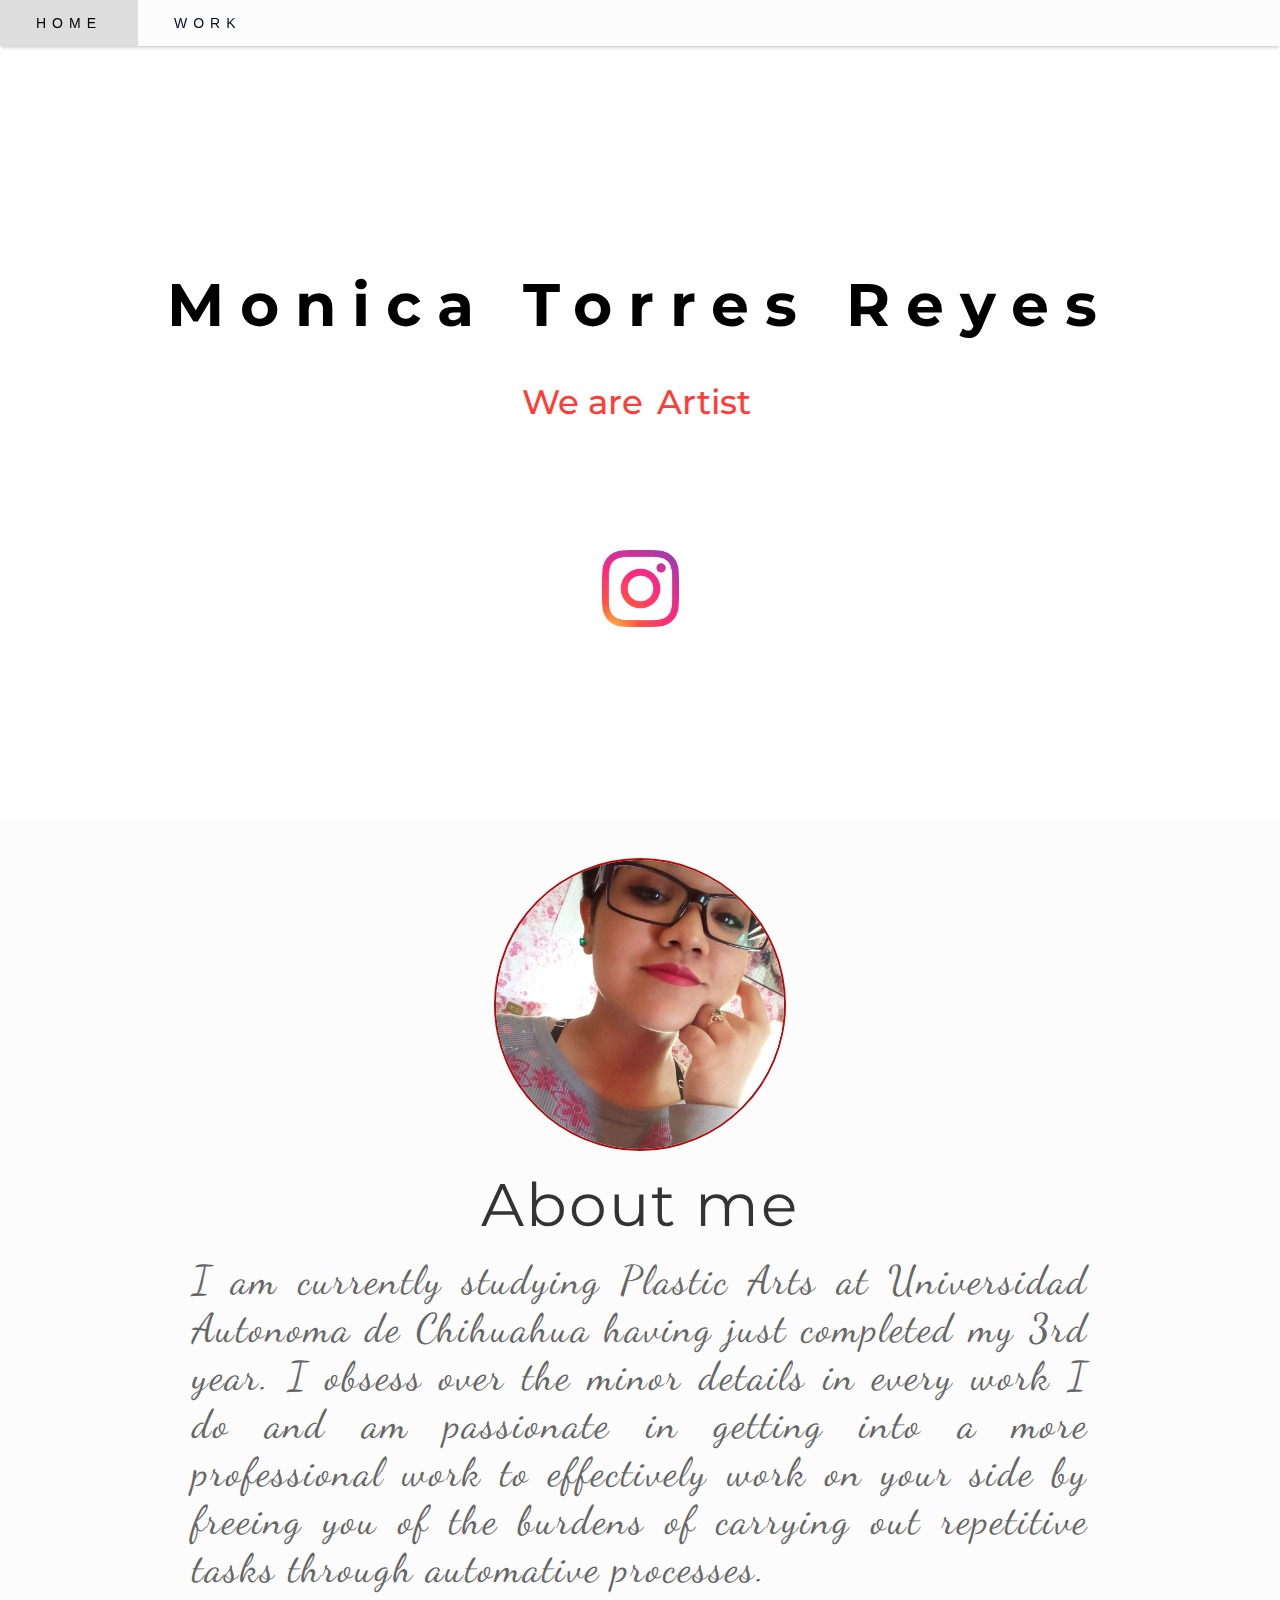
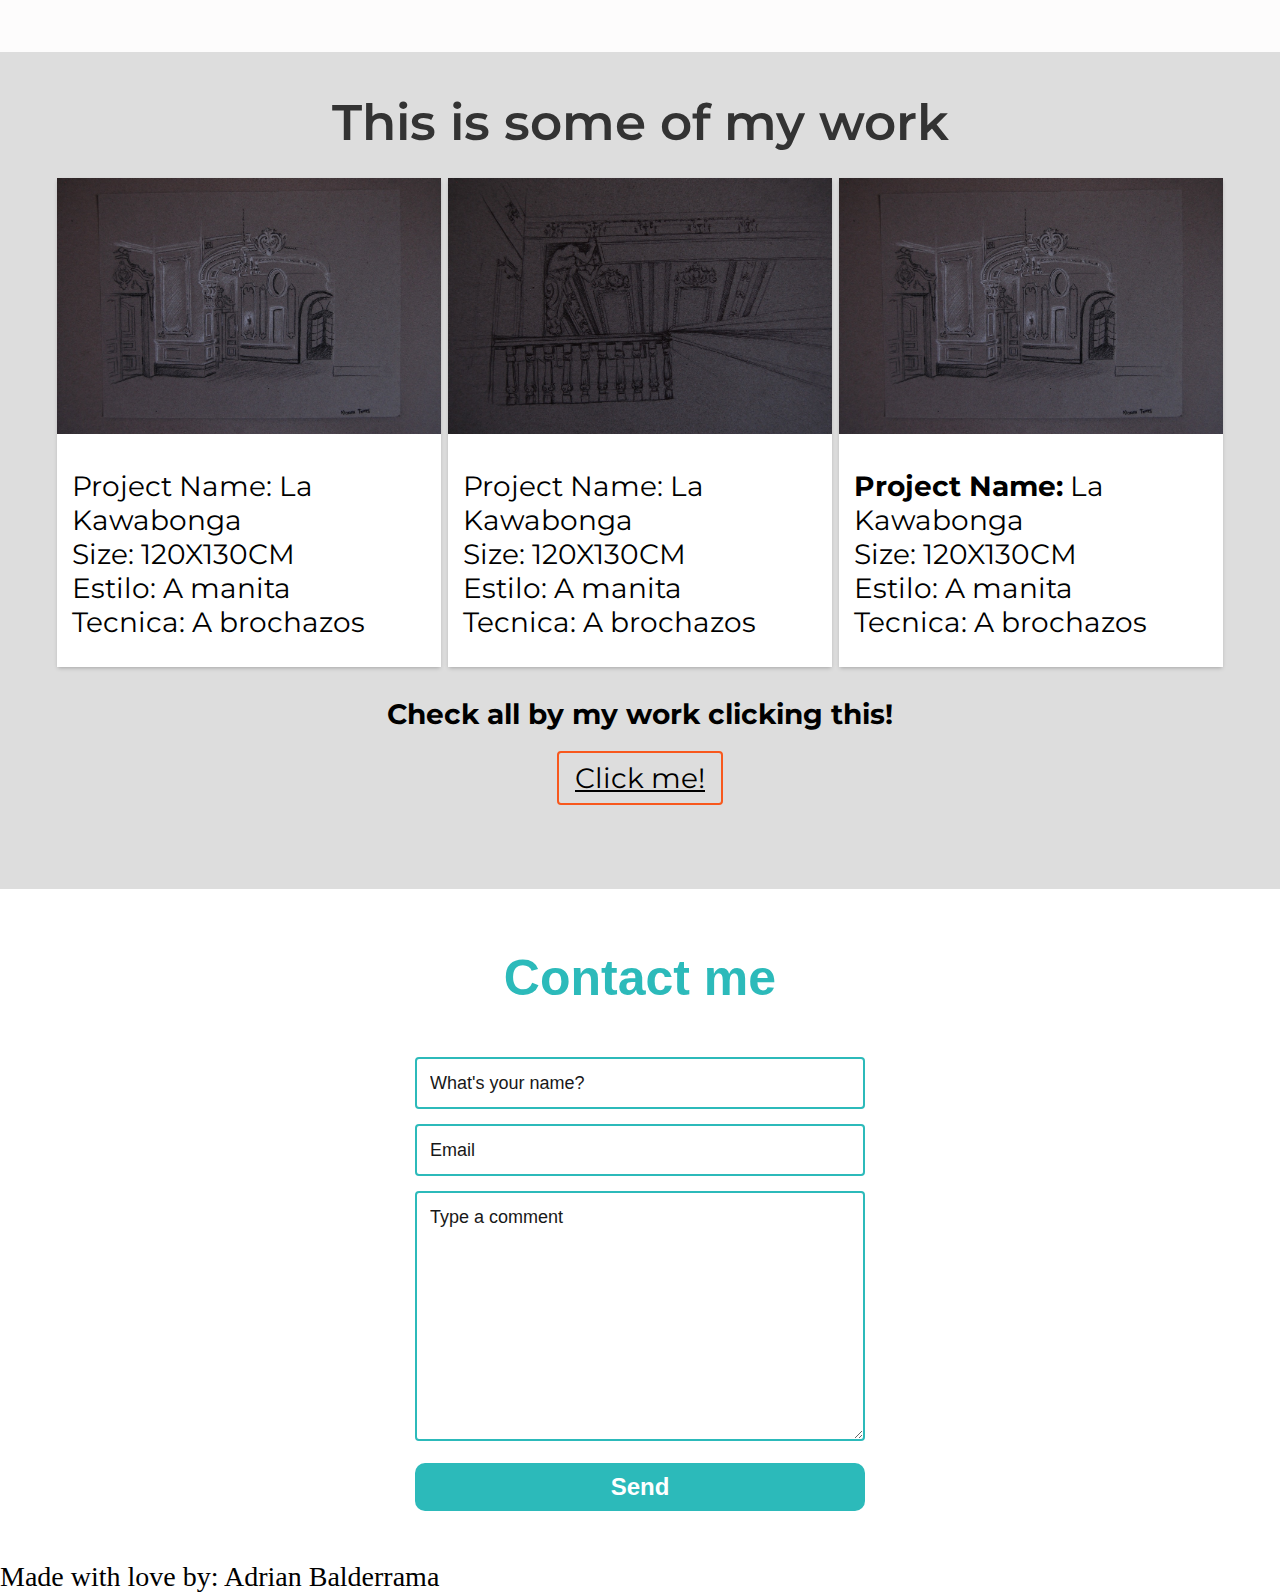
==== commit 2bf352bf: "Update index.html" ====
--- a/index.html
+++ b/index.html
@@ -22,7 +22,7 @@
   	<!-- <div class="logo"><img src="Resources/logo.png"></div>  -->
   	<div class="social" >   
       
-      <a href="#Home">HOME</a>
+      <a href="index.html">HOME</a>
       <a href="worksection/index.html">WORK</a>
      
       
